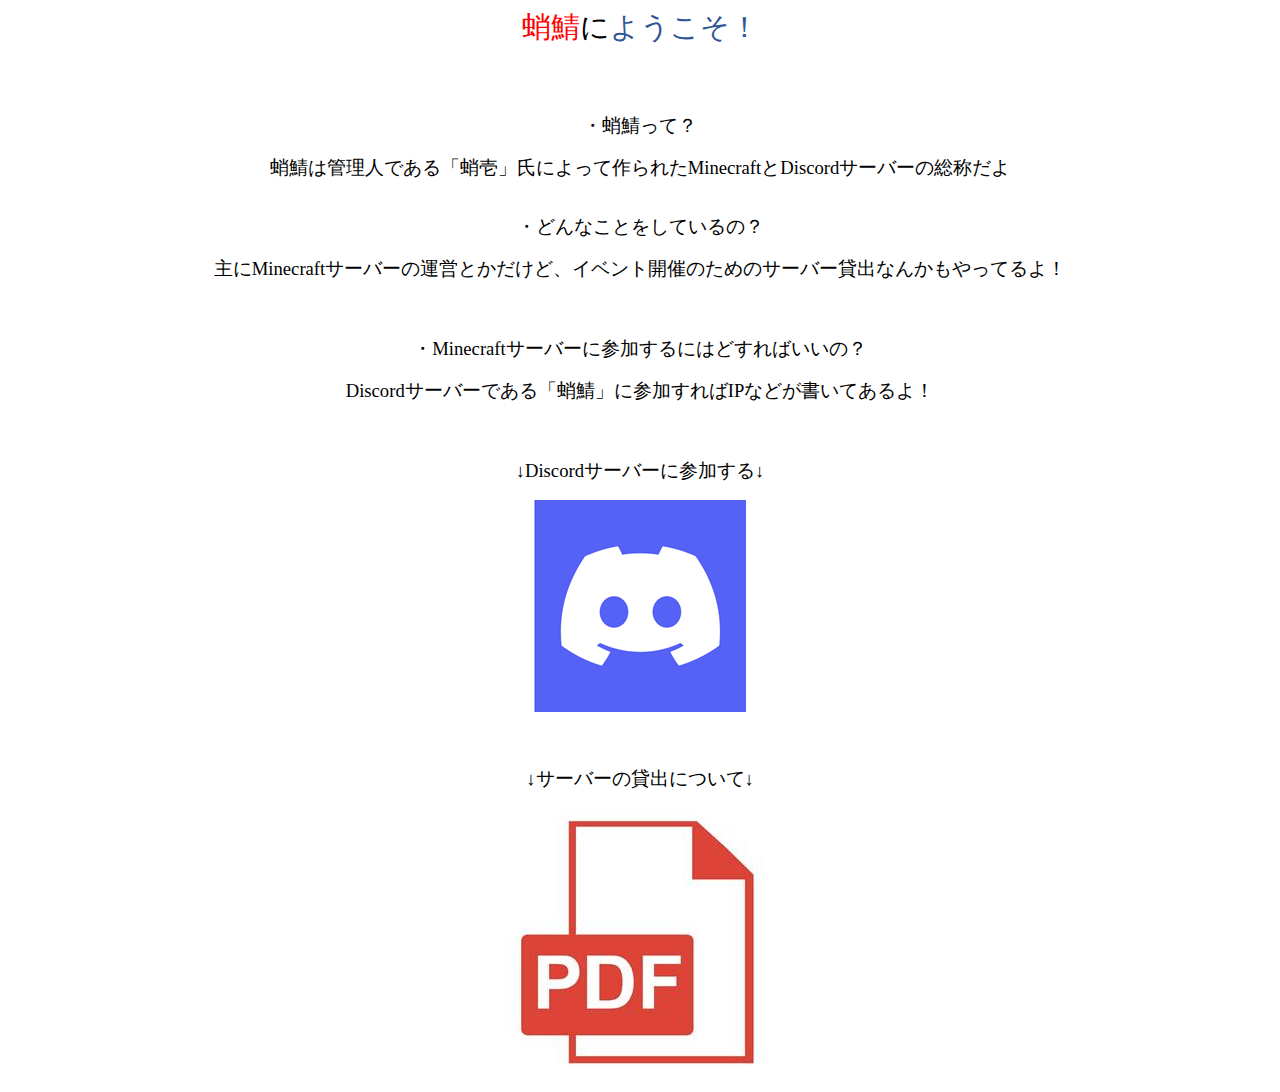
==== index.html @ 1bc976a8 "Update index.html" ====
<html>

<head>
	<meta http-equiv="X-UA-Compatible" content="IE=edge" />
	<meta name="viewport" content="width=device-width,initial-scale=1" />
	<meta charset="utf-8" />
	<title>蛸鯖！</title>
	<meta name="description" content="蛸鯖の公式サイト！まだ、作りかけだから、、、見にくいけどごめん" />
	<meta property="og:url" content="takostar.com" />
	<meta property="og:title" content="蛸鯖！" />
	<meta property="og:type" content="website">
	<meta property="og:description" content="蛸鯖の公式サイト！まだ、作りかけだから、、、見にくいけどごめん" />
	<meta property="og:image" content="index.file/ogimage.png" />
	<meta name="twitter:card" content="summary" />
	<meta name="twitter:site" content="@tako1_JP" />
	<meta property="og:site_name" content="蛸鯖！" />
	<meta property="og:locale" content="ja_JP" />
	<meta name="format-detection" content="email=no,telephone=no,address=no">
	<meta name="msapplication-TileImage" content="index.file/webicon.png" />
	<meta name="msapplication-TileColor" content="#3cb371"/>
	<meta name="google" content="nositelinkssearchbox" />
	<meta name="google" content="notranslate" />
	<meta name="language" content="Japanese" />
	
</head>

<body lang=JA style='word-wrap:break-word;text-justify-trim:punctuation'>

<div class=WordSection1 style='layout-grid:19.15pt 1.0pt'>

<p class=MsoNormal align=center style='text-align:center'><span
style='font-size:22.0pt;color:red'>蛸鯖</span><span style='font-size:22.0pt'>に<span
style='color:#2F5597'>ようこそ！</span></span></p>

<p class=MsoNormal align=center style='text-align:center'><span lang=EN-US
style='font-size:22.0pt'>&nbsp;</span></p>

<p class=MsoNormal align=center style='text-align:center'><span
style='font-size:14.0pt'>・蛸鯖って？</span></p>

<p class=MsoNormal align=center style='text-align:center'><span
style='font-size:14.0pt'>蛸鯖は管理人である「蛸壱」氏によって作られた<span lang=EN-US>Minecraft</span>と<span
lang=EN-US>Discord</span>サーバーの総称だよ</span><span lang=EN-US style='font-size:
11.0pt'><br>
<br>
</span></p>

<p class=MsoNormal align=center style='text-align:center'><span
style='font-size:14.0pt'>・どんなことをしているの？</span></p>

<p class=MsoNormal align=center style='text-align:center'><span
style='font-size:14.0pt'>主に<span lang=EN-US>Minecraft</span>サーバーの運営とかだけど、イベント開催のためのサーバー貸出なんかもやってるよ！</span></p>

<p class=MsoNormal align=center style='text-align:center'><span lang=EN-US
style='font-size:14.0pt'>&nbsp;</span></p>

<p class=MsoNormal align=center style='text-align:center'><span
style='font-size:14.0pt'>・<span lang=EN-US>Minecraft</span>サーバーに参加するにはどすればいいの？</span></p>

<p class=MsoNormal align=center style='text-align:center'><span lang=EN-US
style='font-size:14.0pt'>Discord</span><span style='font-size:14.0pt'>サーバーである「蛸鯖」に参加すれば<span
lang=EN-US>IP</span>などが書いてあるよ！</span></p>

<p class=MsoNormal align=center style='text-align:center'><span lang=EN-US
style='font-size:14.0pt'>&nbsp;</span></p>

<p class=MsoNormal align=center style='text-align:center'><span
style='font-size:14.0pt'>↓<span lang=EN-US>Discord</span>サーバーに参加する↓</span></p>

<p class=MsoNormal align=center style='text-align:center'><span lang=EN-US><a
href="https://discord.gg/FmDzexyqYk"><span style='font-size:14.0pt;color:windowtext;
text-decoration:none'><img border=0 width=212 height=212 id="�} 1"
src="index.files/image001.png"></span></a></span></p>

<p class=MsoNormal align=center style='text-align:center'><span lang=EN-US
style='font-size:14.0pt'>&nbsp;</span></p>

<p class=MsoNormal align=center style='text-align:center'><span
style='font-size:14.0pt'>↓サーバーの貸出について↓</span></p>

<p class=MsoNormal align=center style='text-align:center'><span lang=EN-US><a
href="https://drive.google.com/file/d/1oV1PmEuO6FHfd7ZDq0W7e_QJy7-fNig5/view?usp=sharing"><span
style='font-size:14.0pt;color:windowtext;text-decoration:none'><img border=0
width=268 height=268 id="�} 3" src="index.files/image002.jpg"></span></a></span></p>

</div>

</body>

</html>
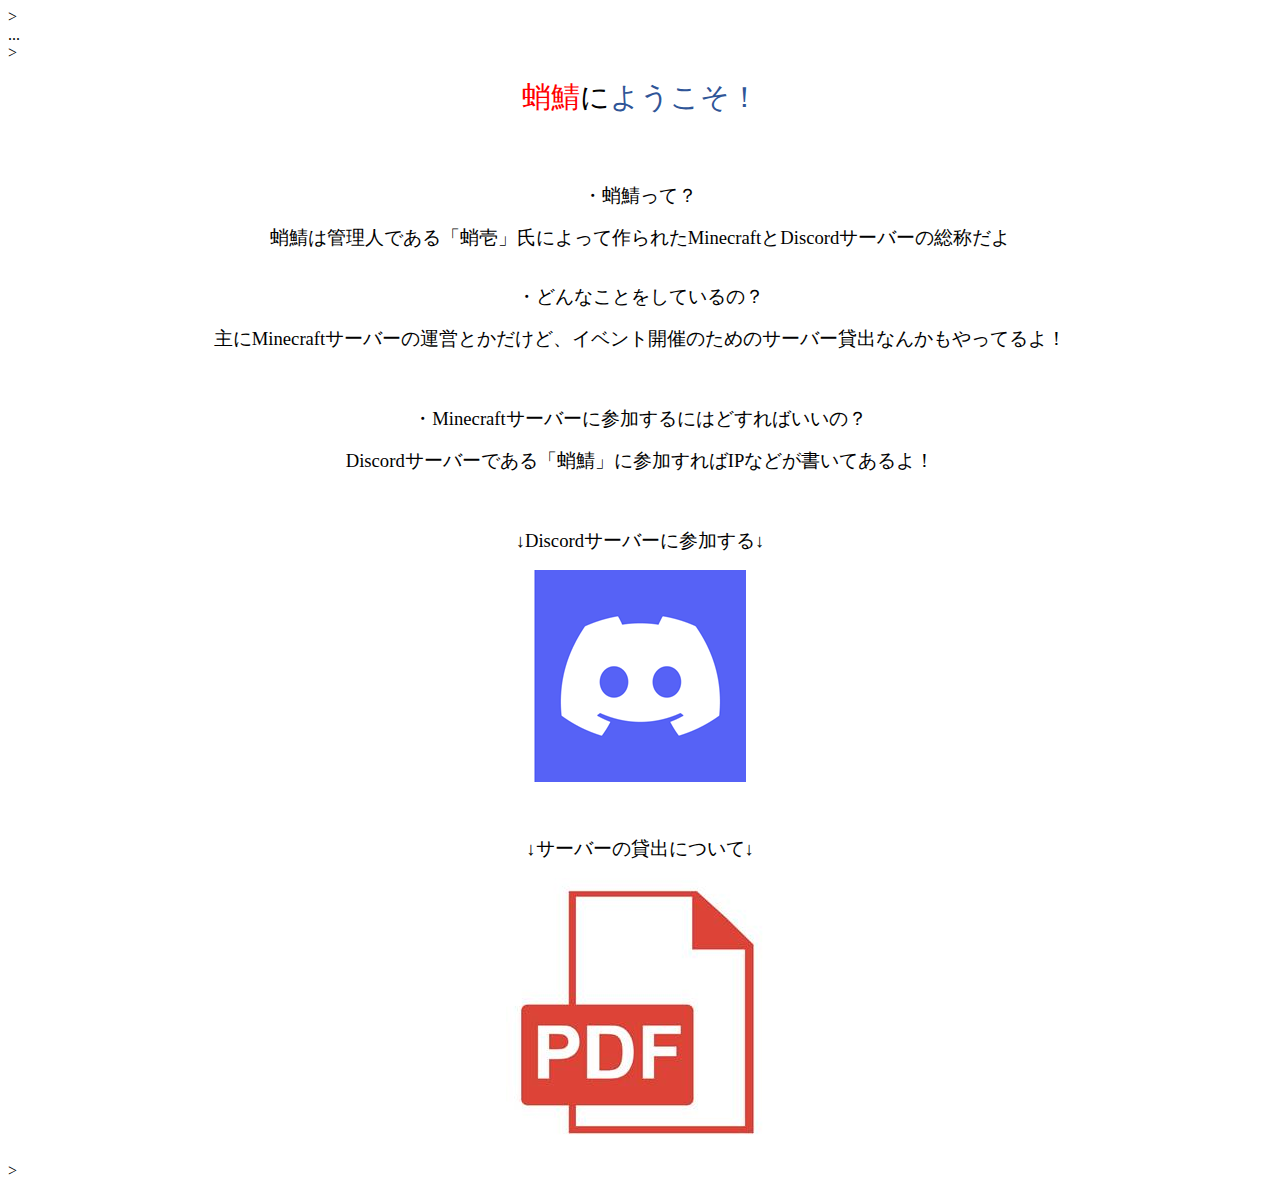
==== commit 69f0b57e: "Update index.html" ====
--- a/index.html
+++ b/index.html
@@ -20,14 +20,19 @@
 	<meta name="msapplication-TileColor" content="#3cb371"/>
 	<meta name="google" content="nositelinkssearchbox" />
 	<meta name="google" content="notranslate" />
-	<meta name="language" content="Japanese" />
-	
+	<meta name="language" content="Japanese" />	
 </head>
 
 <body lang=JA style='word-wrap:break-word;text-justify-trim:punctuation'>
 
-<div class=WordSection1 style='layout-grid:19.15pt 1.0pt'>
-
+<div class="continer__main" style='layout-grid:19.15pt 1.0pt'>
+<header>
+</header>
+<main class="container__main">
+<!--left-->>
+<aside class="conrainer__left">...</aside>
+<!--main-->>
+<article class="cpmtaomer__middle">
 <p class=MsoNormal align=center style='text-align:center'><span
 style='font-size:22.0pt;color:red'>蛸鯖</span><span style='font-size:22.0pt'>に<span
 style='color:#2F5597'>ようこそ！</span></span></p>
@@ -83,6 +88,11 @@
 style='font-size:14.0pt;color:windowtext;text-decoration:none'><img border=0
 width=268 height=268 id="�} 3" src="index.files/image002.jpg"></span></a></span></p>
 
+</article>>
+<!--right-->
+</main>
+<footer>
+</footer>
 </div>
 
 </body>
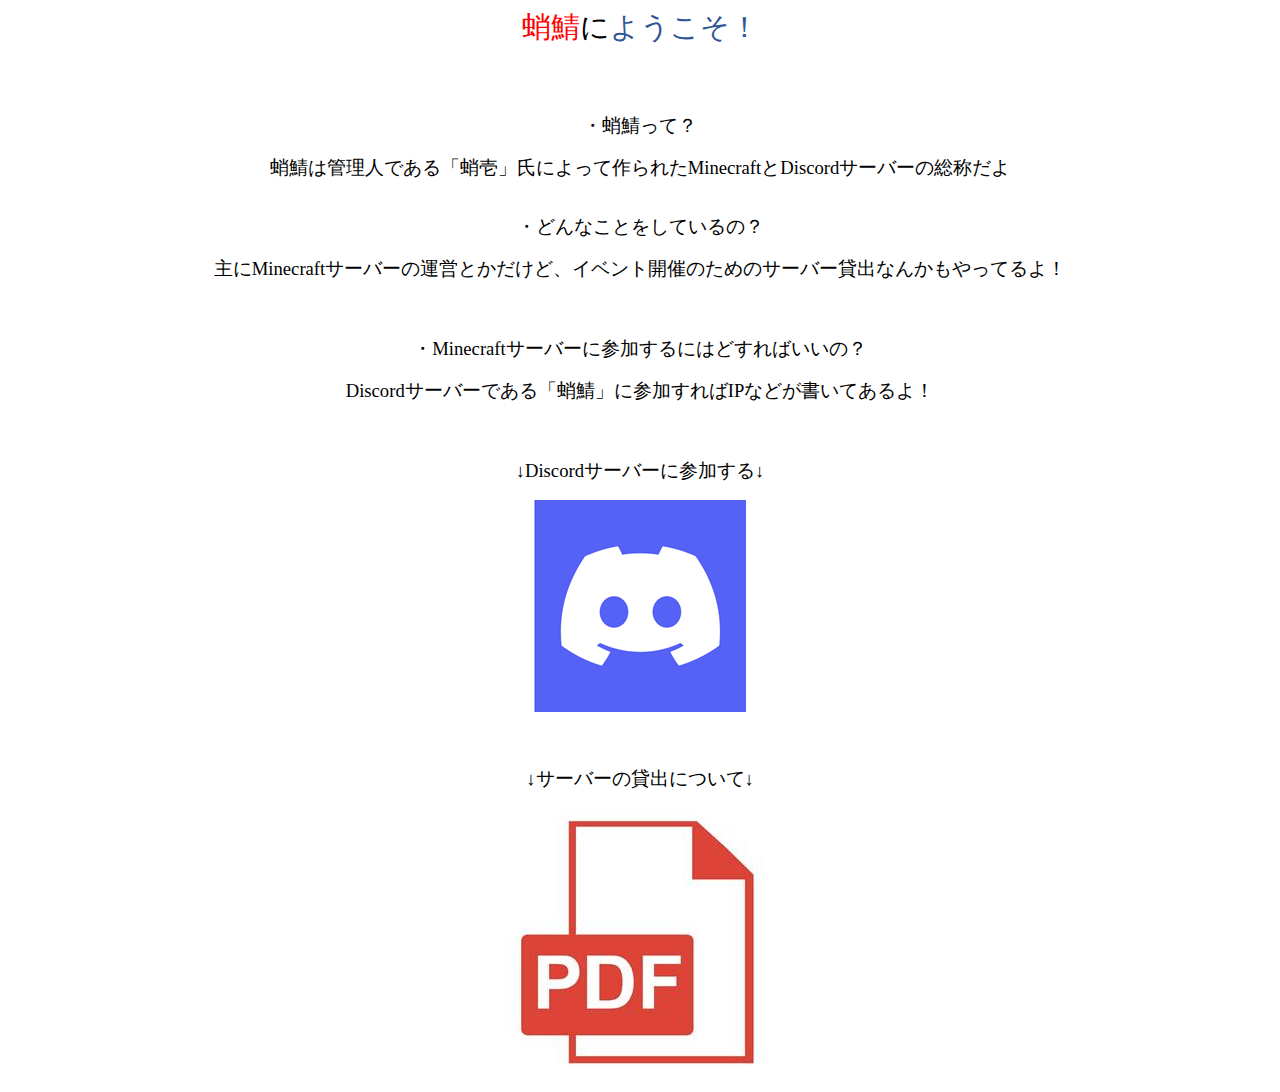
==== commit 64dcd6f2: "Update index.html" ====
--- a/index.html
+++ b/index.html
@@ -27,11 +27,14 @@
 
 <div class="continer__main" style='layout-grid:19.15pt 1.0pt'>
 <header>
+
 </header>
 <main class="container__main">
-<!--left-->>
-<aside class="conrainer__left">...</aside>
-<!--main-->>
+<!--left-->
+<aside class="conrainer__left">
+
+</aside>
+<!--main-->
 <article class="cpmtaomer__middle">
 <p class=MsoNormal align=center style='text-align:center'><span
 style='font-size:22.0pt;color:red'>蛸鯖</span><span style='font-size:22.0pt'>に<span
@@ -88,7 +91,7 @@
 style='font-size:14.0pt;color:windowtext;text-decoration:none'><img border=0
 width=268 height=268 id="�} 3" src="index.files/image002.jpg"></span></a></span></p>
 
-</article>>
+</article>
 <!--right-->
 </main>
 <footer>
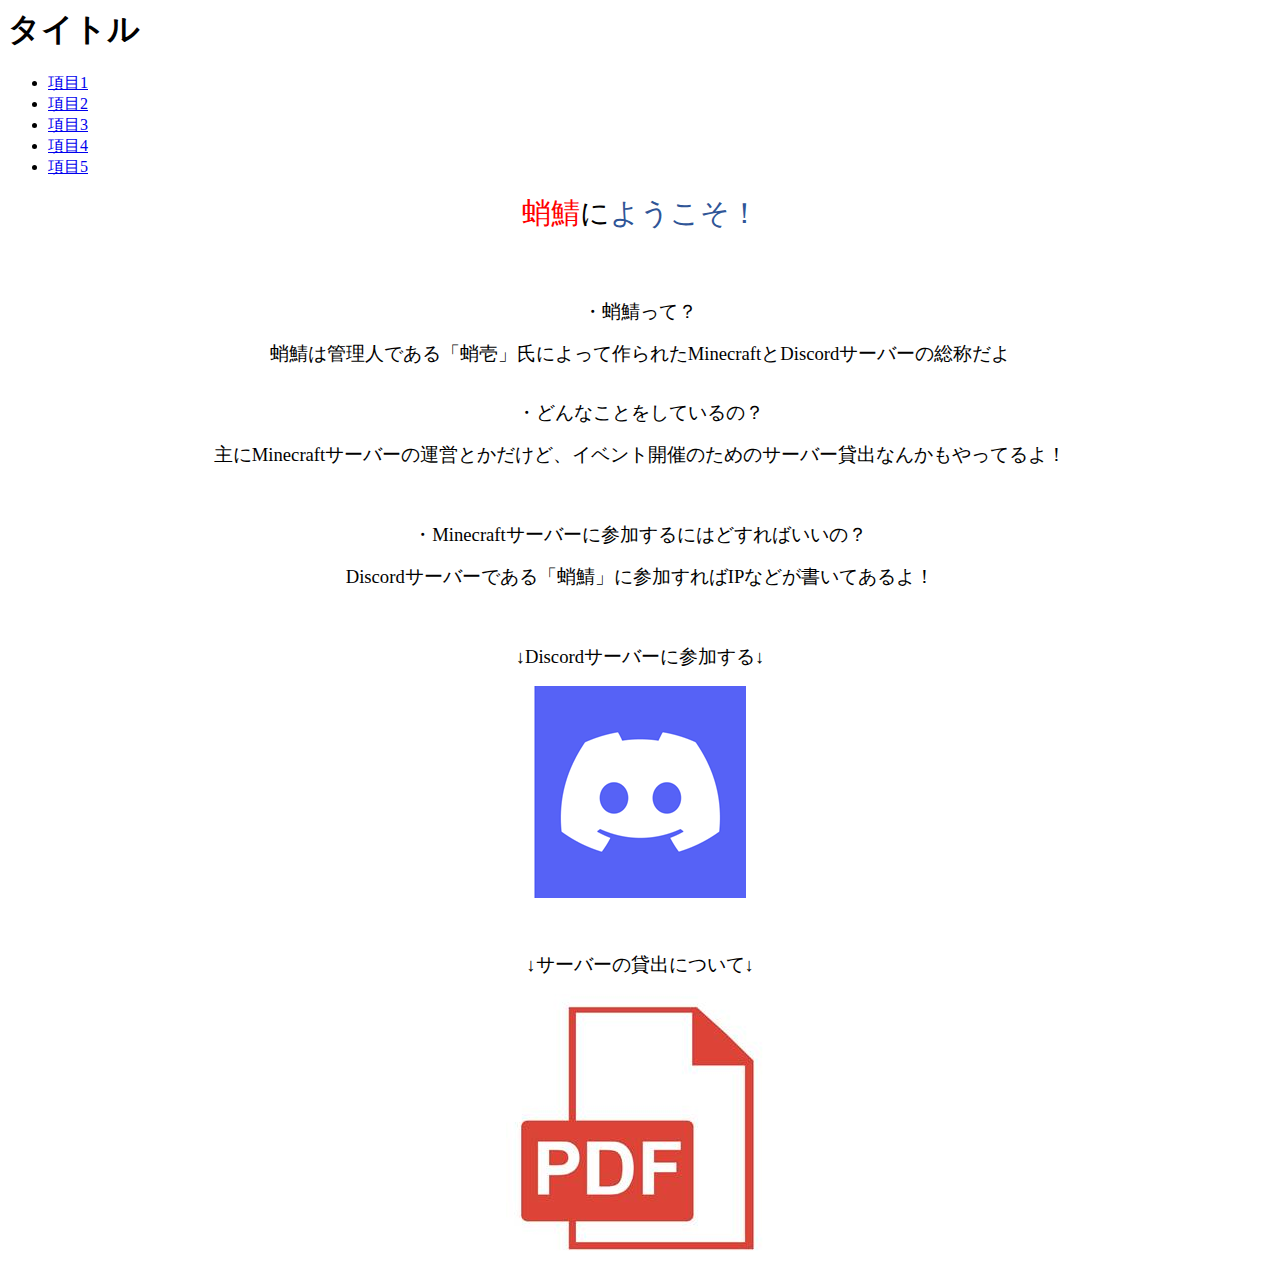
==== commit 38b941f6: "Update index.html" ====
--- a/index.html
+++ b/index.html
@@ -27,7 +27,14 @@
 
 <div class="continer__main" style='layout-grid:19.15pt 1.0pt'>
 <header>
-
+	<h1 class="title">タイトル</h1>
+    <nav class="nav">
+      <ul class="menu-group">
+        <li class="menu-item"><a href="#">項目1</a></li>
+        <li class="menu-item"><a href="#">項目2</a></li>
+        <li class="menu-item"><a href="#">項目3</a></li>
+        <li class="menu-item"><a href="#">項目4</a></li>
+        <li class="menu-item"><a href="#">項目5</a></li>
 </header>
 <main class="container__main">
 <!--left-->
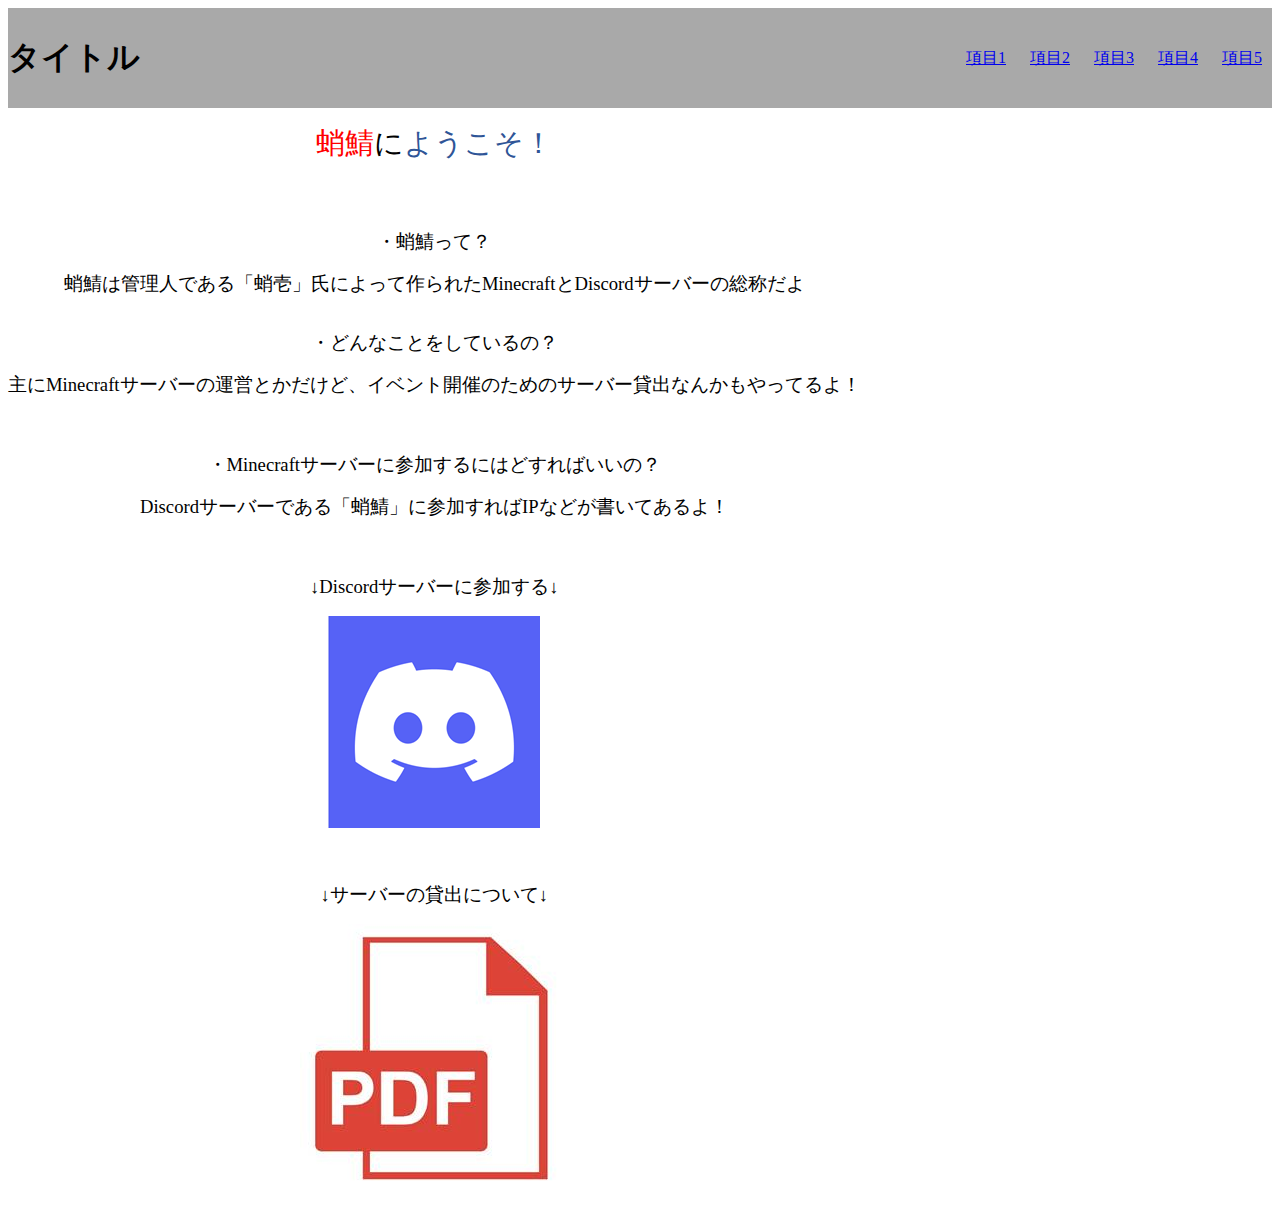
==== commit 02e3d448: "Update index.html" ====
--- a/index.html
+++ b/index.html
@@ -1,3 +1,4 @@
+<link rel="stylesheet" href="index.css">
 <html>
 
 <head>
--- a/index.css
+++ b/index.css
@@ -0,0 +1,44 @@
+.container {
+    display: flex;
+    flex-direction: column;
+}
+
+.container__main {
+    /* Take the remaining height */
+    flex-grow: 1;
+
+    /* Layout the left sidebar, main content and right sidebar */
+    display: flex;
+    flex-direction: row;
+}
+
+.container__left {
+    width: 25%;
+}
+
+.container__middle {
+    /* Take the remaining width */
+    flex-grow: 1;
+}
+
+.container__right {
+    width: 20%;
+}
+
+header {
+    display: flex;
+    width: 100%;
+    height: 100px;
+    background-color: darkgrey;
+    align-items: center;
+  }
+   
+  .title {
+    margin-right: auto;
+  }
+   
+  .menu-item {
+    list-style: none;
+    display: inline-block;
+    padding: 10px;
+  }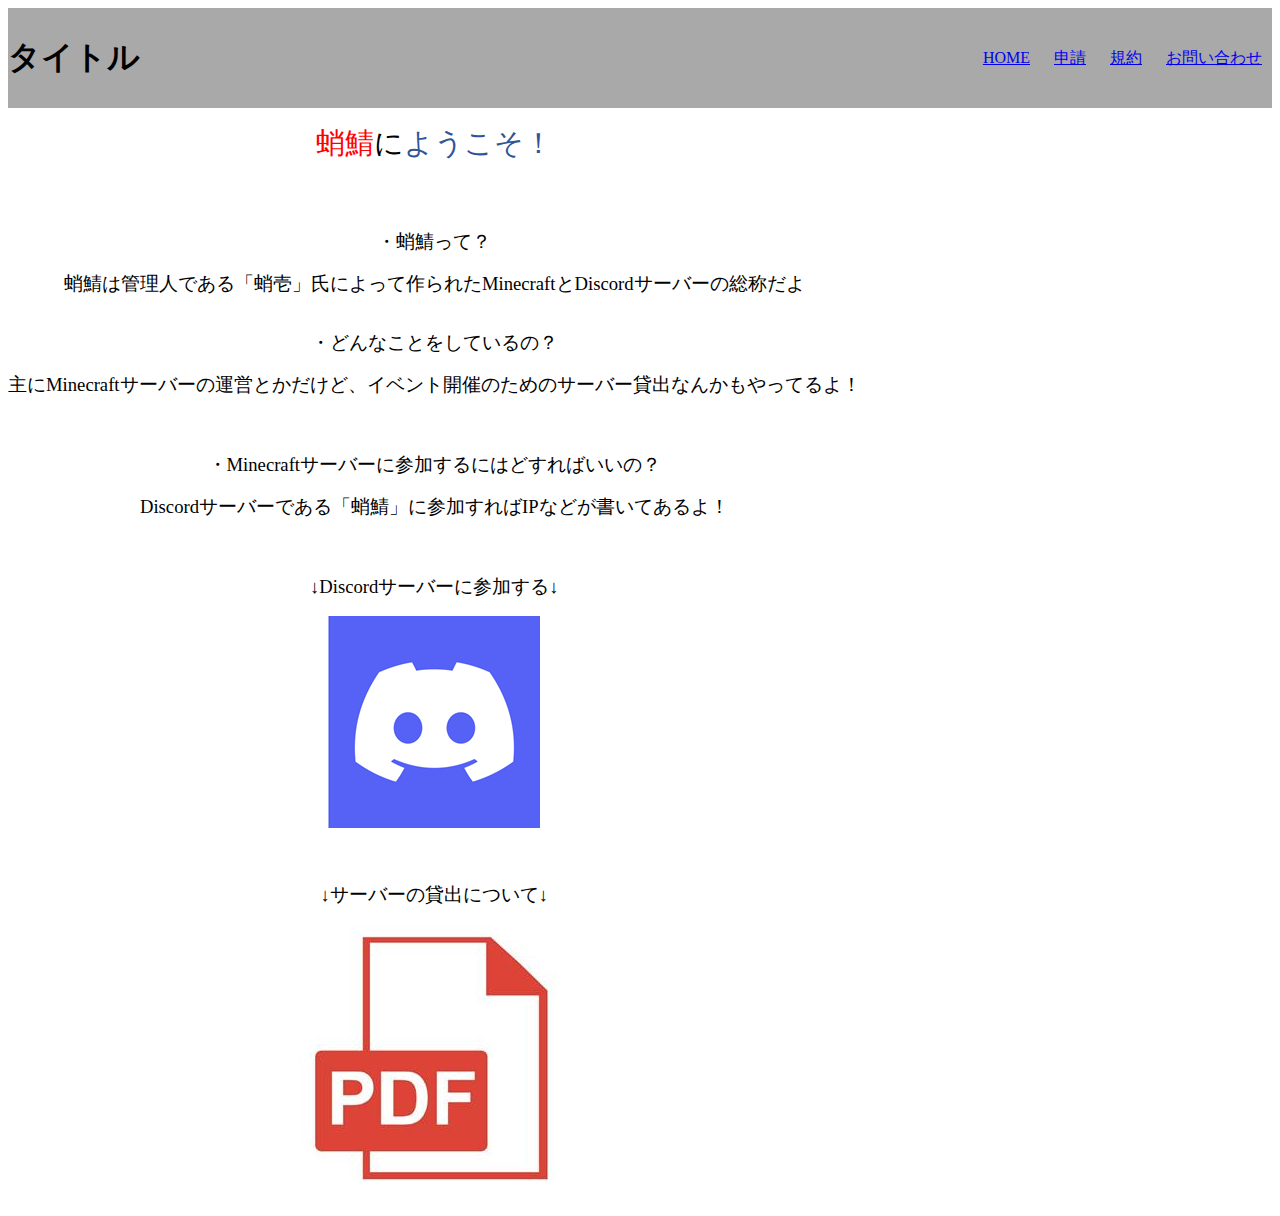
==== commit 6652ddd4: "Update index.html" ====
--- a/index.html
+++ b/index.html
@@ -31,11 +31,10 @@
 	<h1 class="title">タイトル</h1>
     <nav class="nav">
       <ul class="menu-group">
-        <li class="menu-item"><a href="#">項目1</a></li>
-        <li class="menu-item"><a href="#">項目2</a></li>
-        <li class="menu-item"><a href="#">項目3</a></li>
-        <li class="menu-item"><a href="#">項目4</a></li>
-        <li class="menu-item"><a href="#">項目5</a></li>
+        <li class="menu-item"><a href="#">HOME</a></li>
+        <li class="menu-item"><a href="#">申請</a></li>
+        <li class="menu-item"><a href="#">規約</a></li>
+        <li class="menu-item"><a href="#">お問い合わせ</a></li>
 </header>
 <main class="container__main">
 <!--left-->
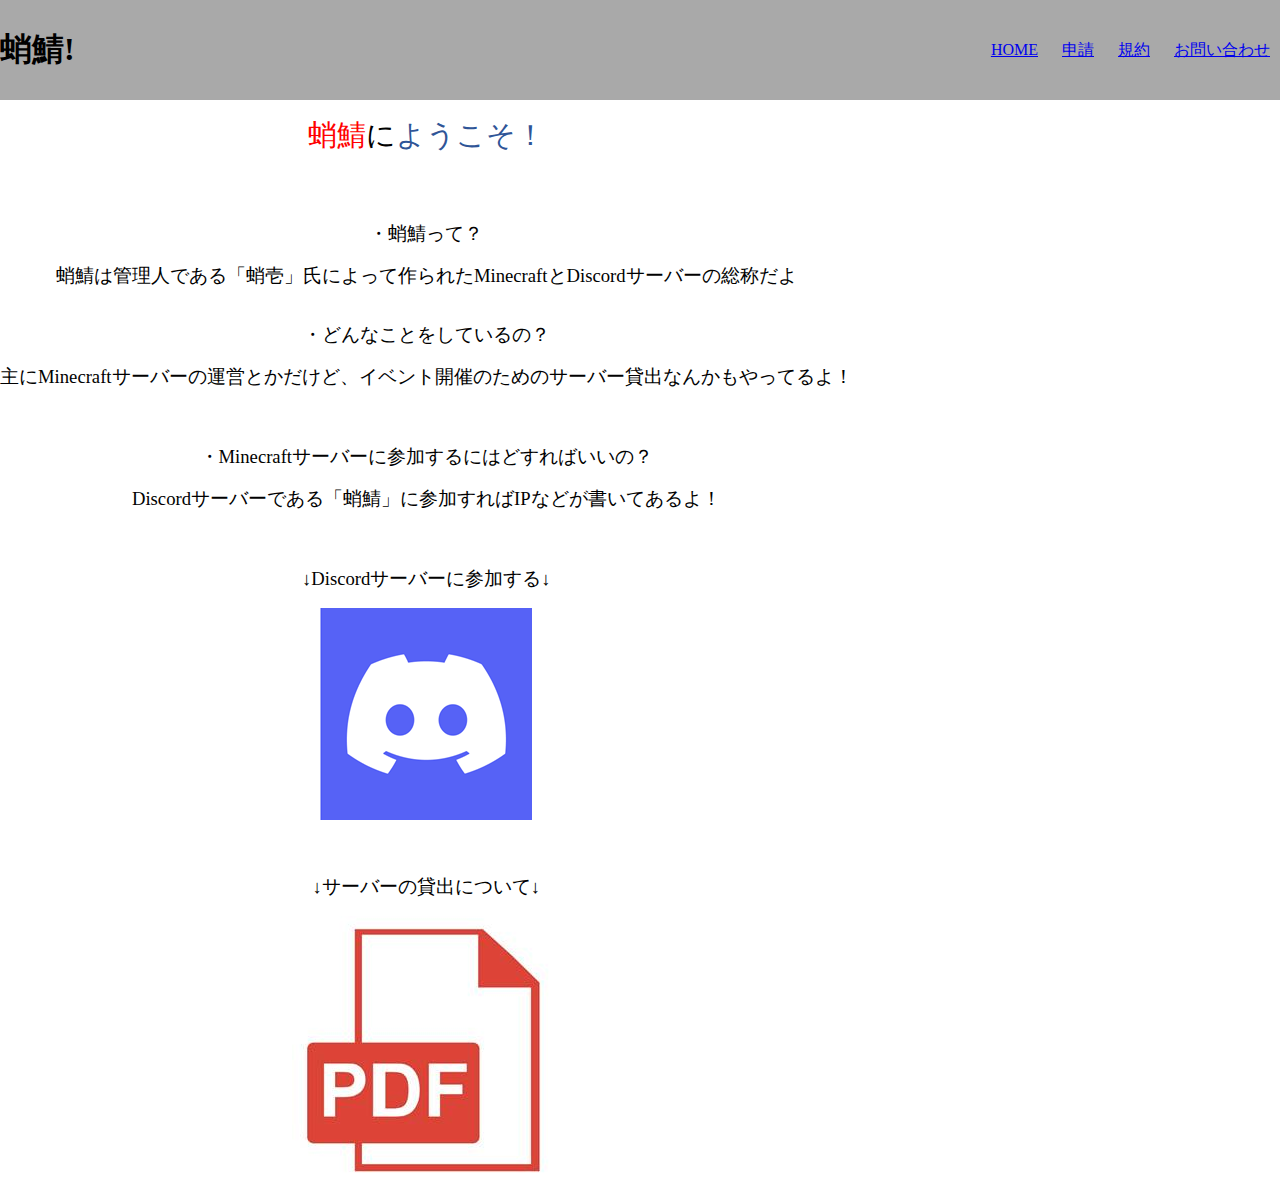
==== commit 53eb717e: "Update index.html" ====
--- a/index.html
+++ b/index.html
@@ -28,7 +28,7 @@
 
 <div class="continer__main" style='layout-grid:19.15pt 1.0pt'>
 <header>
-	<h1 class="title">タイトル</h1>
+	<h1 class="title">蛸鯖!</h1>
     <nav class="nav">
       <ul class="menu-group">
         <li class="menu-item"><a href="#">HOME</a></li>
--- a/index.css
+++ b/index.css
@@ -24,6 +24,7 @@
 .container__right {
     width: 20%;
 }
+/*メニューバー*/
 
 header {
     display: flex;
@@ -41,4 +42,11 @@
     list-style: none;
     display: inline-block;
     padding: 10px;
+  }
+
+  body {
+    margin: 0;
+    width: 100vw;
+    height: 100vh;
+    background-image:url("https://github.com/tako-kun1/tako-kun1.github.io/blob/main/index.files/back.png?raw=true");
   }